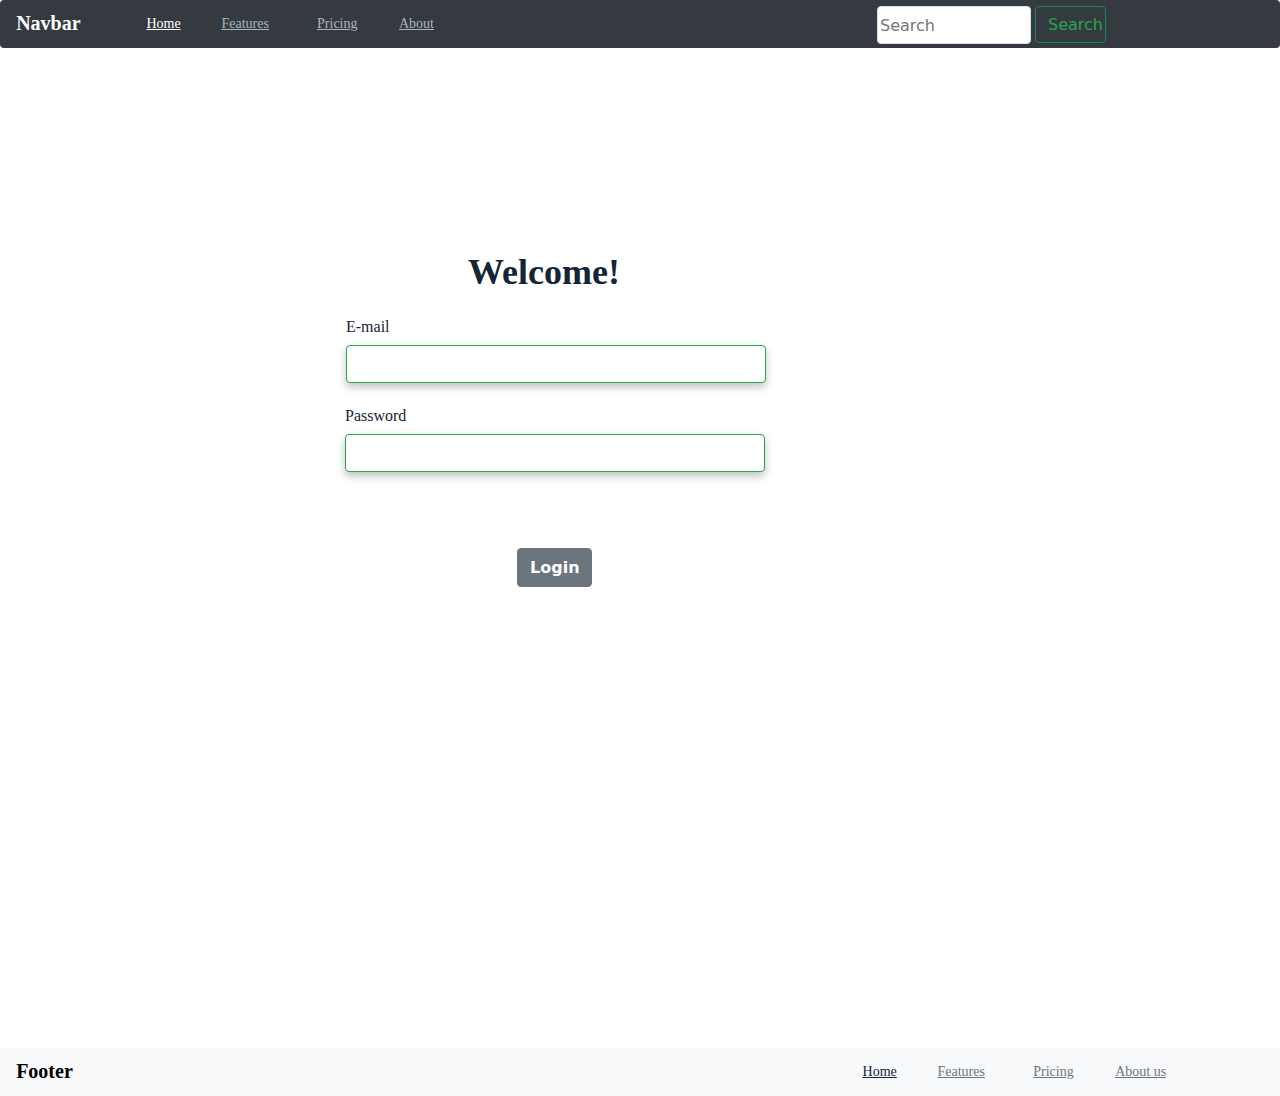
==== index.html @ 67b47856 "Update index.html" ====
<!DOCTYPE html>
<html lang="en">
    <head>
        <meta name="viewport" content="width=device-width, initial-scale=1.0">
        <link rel="stylesheet" href="j.css">
        <link href="https://cdn.jsdelivr.net/npm/bootstrap@5.2.3/dist/css/bootstrap.min.css" rel="stylesheet">

    </head>
    <body>
        <header class="navbar" class="container-fluid">
            <div class="navbar-bg" style="background: #343A40;border-radius: 4px;"></div>
            <div class="Navbar" style="font-family: 'Inter';font-style: normal;font-weight: 800;font-size: 20px;line-height: 24px;color: #FFFFFF;">Navbar</div>
            <div class="navigation-link">
                <a style="color: #FFFFFF;position: absolute; left: 11.44%; right: 84.95%; top: 33.33%; bottom: 33.33%; " href="">Home</a>
                <a style="color: #ABB5BE;position: absolute; left: 17.3%; right: 77.48%; top: 33.33%; bottom: 33.33%; "href="">Features</a>
                <a style="color: #ABB5BE;position: absolute; left: 24.77%; right: 71.08%; top: 33.33%; bottom: 33.33%; "href="">Pricing</a>
                <a style="color: #ABB5BE;position: absolute; left: 31.17%; right: 65.23%; top: 33.33%; bottom: 33.33%; "href="">About</a>
            </div>
            <form action="">
                <div>
                    <input type="text" placeholder="Search"style="box-sizing: border-box; position: absolute; width: 154px; height: 38px; left: 877px; top: 6px; border: 1px solid #DEE2E6; border-radius: 4px;background: #FFFFFF;"><br><br>
                </div>
                <button type="button" class="btn btn-success" style="position: absolute; width: 71px; height: 37px; left: 1035px; top: 6px;border-radius: 4px;background-color: #343A40;color: #28A745;">Search</button>
            </form>
        </header>
        
        <div class="landingPage" class="container-fluid">
            <h1 class="welcome">Welcome!</h1>
            <form action="">
                <label class="E-mail" style="color: #152536;">E-mail</label>
                <div>
                    <input type="email" class="inputSuccess" style="position: absolute;width: 420px;height: 38px;left: 346px;top: 297px;filter: drop-shadow(0px 4px 4px rgba(0, 0, 0, 0.25));"><br><br>
                </div>
                <label class="password"style="color: #152536;">Password</label>
                <div>
                    <input type="password" class="inputSuccess" style="position: absolute; width: 420px; height: 38px; left: 345px; top: 386px; filter: drop-shadow(0px 4px 4px rgba(0, 0, 0, 0.25));"><br><br>
                </div>
                <button type="button" class="btn btn-secondary" style="position: absolute; width: 75px; height: 39px; left: 517px; top: 500px;background: #6C757D; border-radius: 4px;font-size: 16px;font-weight: 600;">Login</button>
            </form>

        </div>

        <footer class="navbar" class="container-fluid">
            <div class="navbar-bg"style="background: #F8F9FA;border-radius: 4px;"></div>
            <h5 style="position: absolute; left: 1.26%; right: 92.97%; top: 22.92%; bottom: 27.08%;color: #000000; font-family: 'Inter'; font-style: normal; font-weight: 700 ;font-size: 20px; line-height: 24px;">Footer</h5>
            <div class="navigation-item">
                <a style="color: #152536;position: absolute; left: 67.39%; right: 29.01%; top: 33.33%; bottom: 33.33%; font-family: 'Inter'; font-style: normal; font-weight: 400; font-size: 14px; line-height: 16px;"href="">Home</a>
                <a style="color: #6C757D;position: absolute; left: 73.24%; right: 21.53%; top: 33.33%; bottom: 33.33%; font-family: 'Inter'; font-style: normal; font-weight: 400; font-size: 14px; line-height: 16px;"href="">Features</a>
                <a style="color: #6C757D;position: absolute; left: 80.72%; right: 15.14%; top: 33.33%; bottom: 33.33%; font-family: 'Inter'; font-style: normal; font-weight: 400; font-size: 14px; line-height: 16px;"href="">Pricing</a>
                <a style="color: #6C757D;position: absolute; left: 87.12%; right: 7.48%; top: 33.33%; bottom: 33.33%; font-family: 'Inter'; font-style: normal; font-weight: 400; font-size: 14px; line-height: 16px;"href="">About us</a>
            </div>
        </footer>
    </body>
</html>
---- j.css ----
.navbar{
    position: relative;
    width: auto;
    height: 48px;
}
.navbar-bg{
    position: absolute;
    left: 0%;
    right: 0%;
    top: 0%;
    bottom: 0%;
}
.navbar-bg-dark{
    background-color: #343A40;
    border-radius: 4px;
}
.navbar-bg-regular{
    background-color: #F8F9FA;
    border-radius: 4px;
}
.navigation-item{
    font-family: 'Inter';
    font-style: normal;
    font-weight: 400;
    font-size: 14px;
    line-height: 16px;
}

.landingPage{
    position: relative;
    width: 1110px;
    height: 1000px;

    background: #FFFFFF;
}
.welcome{
    position: absolute;
    width: 173px;
    height: 44px;
    left: 468px;
    top: 202px;
    
    font-family: 'Inter';
    font-style: normal;
    font-weight: 600;
    font-size: 36px;
    line-height: 44px;color: #152536;
}
.E-mail{
    position: absolute;
    width: 48px;
    height: 21px;
    left: 346px;
    top: 268px;

    font-family: 'Inter';
    font-style: normal;
    font-weight: 400;
    font-size: 16px;
    line-height: 21px;
}
.password{
    position: absolute;
    width: 74px;
    height: 21px;
    left: 345px;
    top: 357px;

    font-family: 'Inter';
    font-style: normal;
    font-weight: 400;
    font-size: 16px;
    line-height: 21px;
}
.inputSuccess{
    box-sizing: border-box;

    position: absolute;
    left: 0%;
    right: 0%;
    top: 0%;
    bottom: 0%;

    background: #FFFFFF;

    border: 1px solid #28A745;
    border-radius: 4px;
}
.Navbar{
    position: absolute;
    left: 1.26%;
    right: 92.34%;
    top: 22.92%;
    bottom: 27.08%;
}
.navigation-link{
    font-family: 'Inter';
    font-style: normal;
    font-weight: 400;
    font-size: 14px;
    line-height: 16px;
}
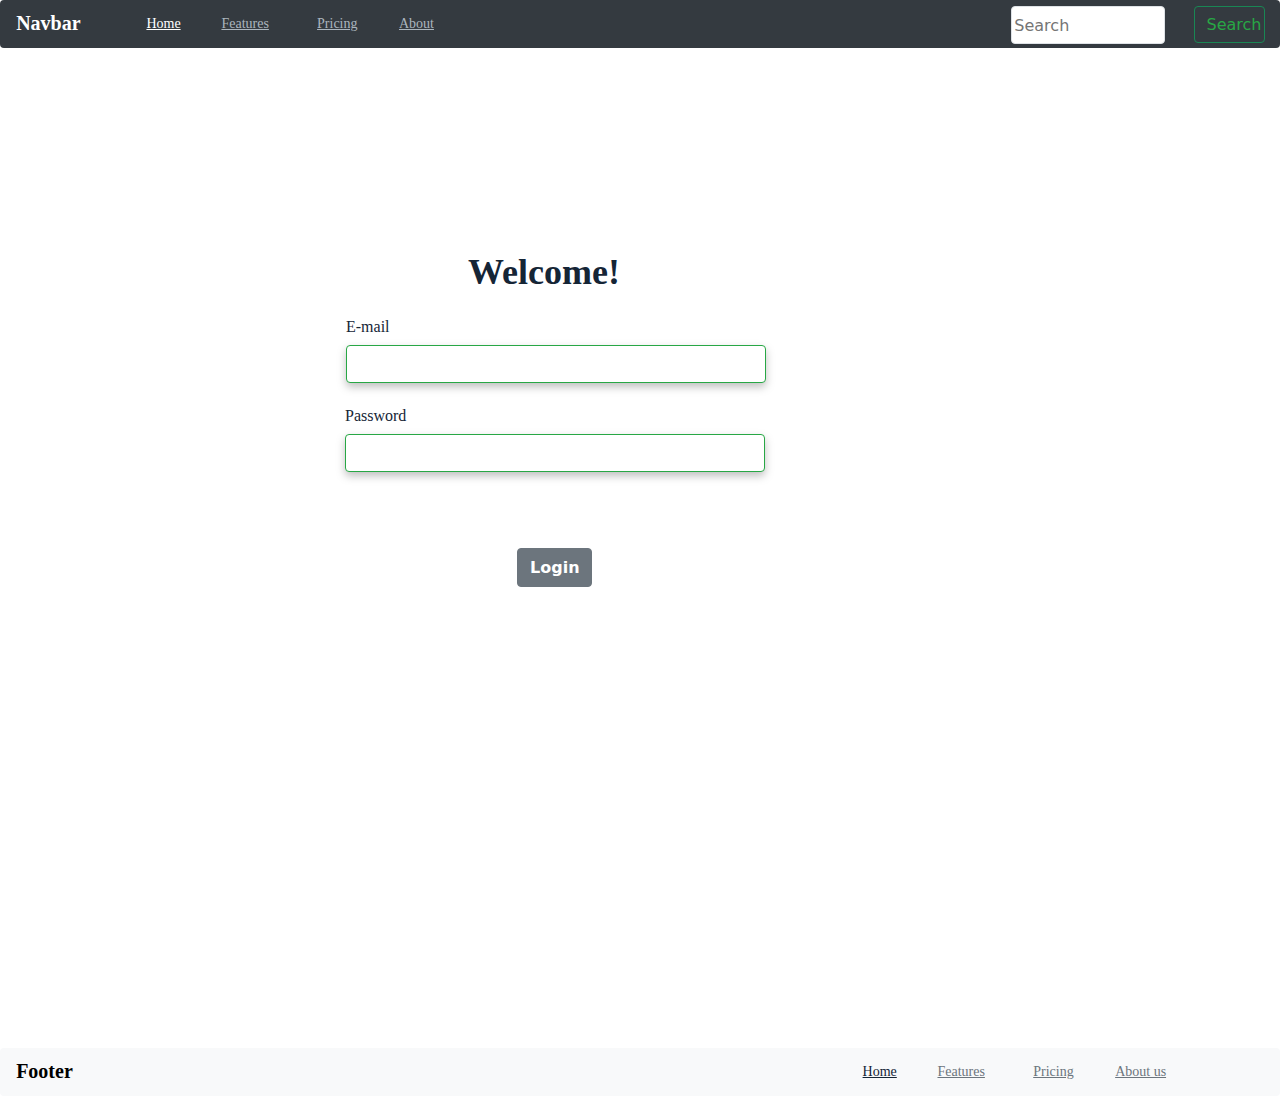
==== commit 257ed58f: "Update index.html" ====
--- a/index.html
+++ b/index.html
@@ -1,13 +1,13 @@
 <!DOCTYPE html>
 <html lang="en">
-    <head>
+    <head>
         <meta name="viewport" content="width=device-width, initial-scale=1.0">
         <link rel="stylesheet" href="j.css">
         <link href="https://cdn.jsdelivr.net/npm/bootstrap@5.2.3/dist/css/bootstrap.min.css" rel="stylesheet">
 
     </head>
     <body>
-        <header class="navbar" class="container-fluid">
+        <header class="navbar container-fluid">
             <div class="navbar-bg" style="background: #343A40;border-radius: 4px;"></div>
             <div class="Navbar" style="font-family: 'Inter';font-style: normal;font-weight: 800;font-size: 20px;line-height: 24px;color: #FFFFFF;">Navbar</div>
             <div class="navigation-link">
@@ -18,13 +18,13 @@
             </div>
             <form action="">
                 <div>
-                    <input type="text" placeholder="Search"style="box-sizing: border-box; position: absolute; width: 154px; height: 38px; left: 877px; top: 6px; border: 1px solid #DEE2E6; border-radius: 4px;background: #FFFFFF;"><br><br>
+                    <input type="text" placeholder="Search"style="box-sizing: border-box; position: absolute; width: 154px; height: 38px; left: calc(8770%/111); top: 6px; border: 1px solid #DEE2E6; border-radius: 4px;background: #FFFFFF;"><br><br>
                 </div>
-                <button type="button" class="btn btn-success" style="position: absolute; width: 71px; height: 37px; left: 1035px; top: 6px;border-radius: 4px;background-color: #343A40;color: #28A745;">Search</button>
+                <button type="button" class="btn btn-success" style="position: absolute; width: 71px; height: 37px; left: calc(3450%/37); top: 6px;border-radius: 4px;background-color: #343A40;color: #28A745;">Search</button>
             </form>
         </header>
         
-        <div class="landingPage" class="container-fluid">
+        <div class="landingPage container-fluid">
             <h1 class="welcome">Welcome!</h1>
             <form action="">
                 <label class="E-mail" style="color: #152536;">E-mail</label>
@@ -40,7 +40,7 @@
 
         </div>
 
-        <footer class="navbar" class="container-fluid">
+        <footer class="navbar container-fluid">
             <div class="navbar-bg"style="background: #F8F9FA;border-radius: 4px;"></div>
             <h5 style="position: absolute; left: 1.26%; right: 92.97%; top: 22.92%; bottom: 27.08%;color: #000000; font-family: 'Inter'; font-style: normal; font-weight: 700 ;font-size: 20px; line-height: 24px;">Footer</h5>
             <div class="navigation-item">
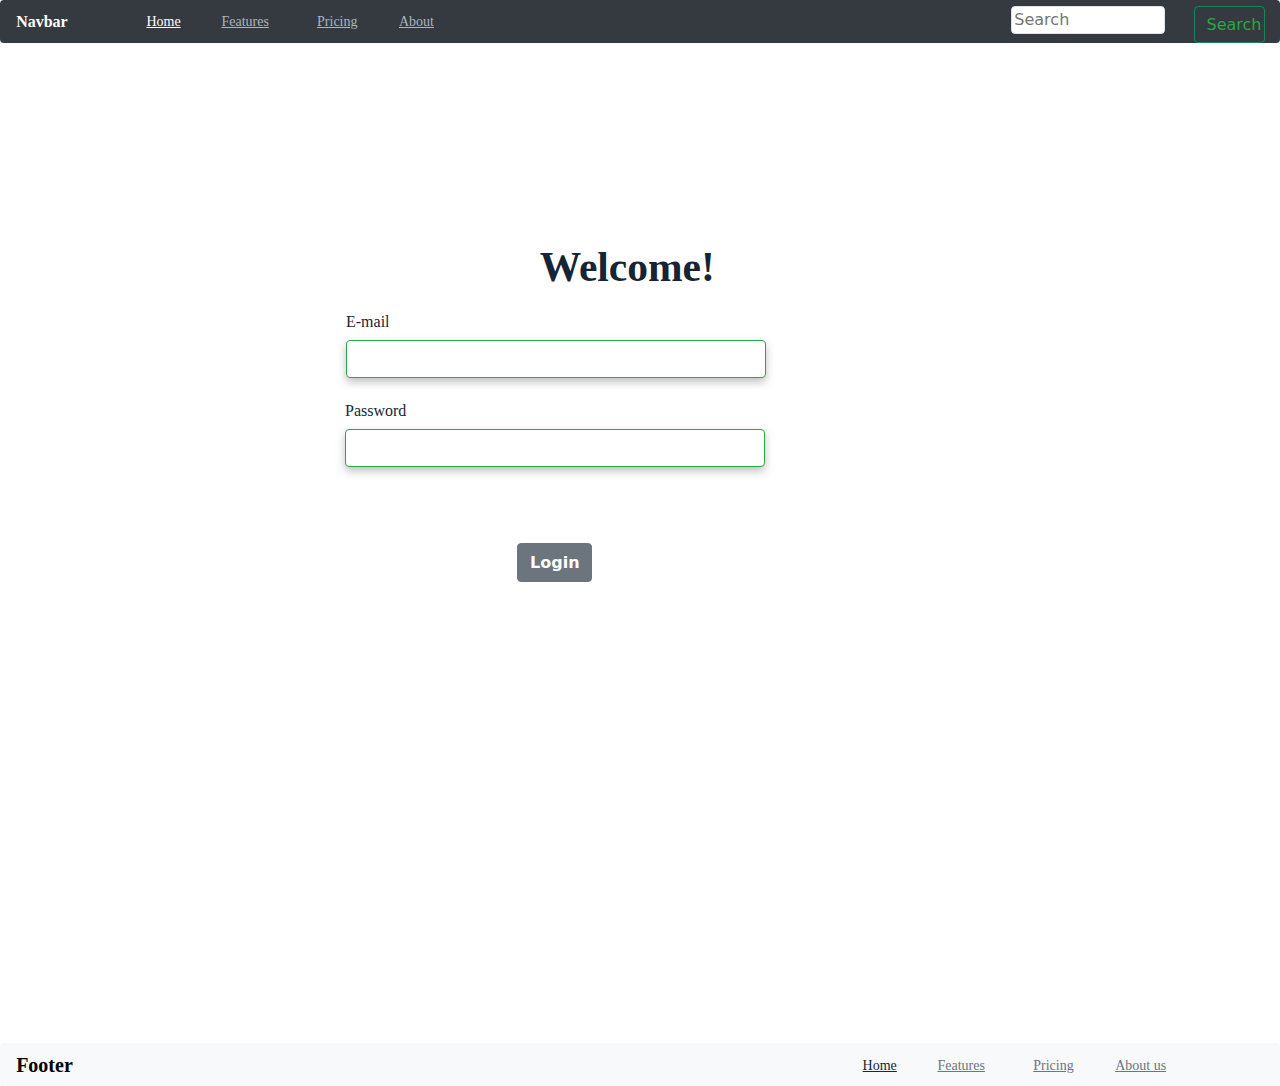
==== commit bd0d0228: "d" ====
--- a/index.html
+++ b/index.html
@@ -4,12 +4,12 @@
         <meta name="viewport" content="width=device-width, initial-scale=1.0">
         <link rel="stylesheet" href="j.css">
         <link href="https://cdn.jsdelivr.net/npm/bootstrap@5.2.3/dist/css/bootstrap.min.css" rel="stylesheet">
-
+        
     </head>
     <body>
         <header class="navbar container-fluid">
             <div class="navbar-bg" style="background: #343A40;border-radius: 4px;"></div>
-            <div class="Navbar" style="font-family: 'Inter';font-style: normal;font-weight: 800;font-size: 20px;line-height: 24px;color: #FFFFFF;">Navbar</div>
+            <div class="Navbar" style="font-family: 'Inter';font-style: normal;font-weight: 800;font-size: calc(710/111)vw;line-height: 24px;color: #FFFFFF;">Navbar</div>
             <div class="navigation-link">
                 <a style="color: #FFFFFF;position: absolute; left: 11.44%; right: 84.95%; top: 33.33%; bottom: 33.33%; " href="">Home</a>
                 <a style="color: #ABB5BE;position: absolute; left: 17.3%; right: 77.48%; top: 33.33%; bottom: 33.33%; "href="">Features</a>
@@ -18,7 +18,7 @@
             </div>
             <form action="">
                 <div>
-                    <input type="text" placeholder="Search"style="box-sizing: border-box; position: absolute; width: 154px; height: 38px; left: calc(8770%/111); top: 6px; border: 1px solid #DEE2E6; border-radius: 4px;background: #FFFFFF;"><br><br>
+                    <input type="text" placeholder="Search"style="box-sizing: border-box; position: absolute; width: 154px; height: calc(475/6)%; left: calc(8770%/111); top: 6px; border: 1px solid #DEE2E6; border-radius: 4px;background: #FFFFFF;"><br><br>
                 </div>
                 <button type="button" class="btn btn-success" style="position: absolute; width: 71px; height: 37px; left: calc(3450%/37); top: 6px;border-radius: 4px;background-color: #343A40;color: #28A745;">Search</button>
             </form>
--- a/j.css
+++ b/j.css
@@ -1,7 +1,8 @@
+
 .navbar{
     position: relative;
     width: auto;
-    height: 48px;
+    height: 4.8vh;
 }
 .navbar-bg{
     position: absolute;
@@ -37,13 +38,13 @@
     position: absolute;
     width: 173px;
     height: 44px;
-    left: 468px;
+    left: calc(1560vw/37);
     top: 202px;
     
     font-family: 'Inter';
     font-style: normal;
     font-weight: 600;
-    font-size: 36px;
+    font-size: calc(120vw/37);
     line-height: 44px;color: #152536;
 }
 .E-mail{
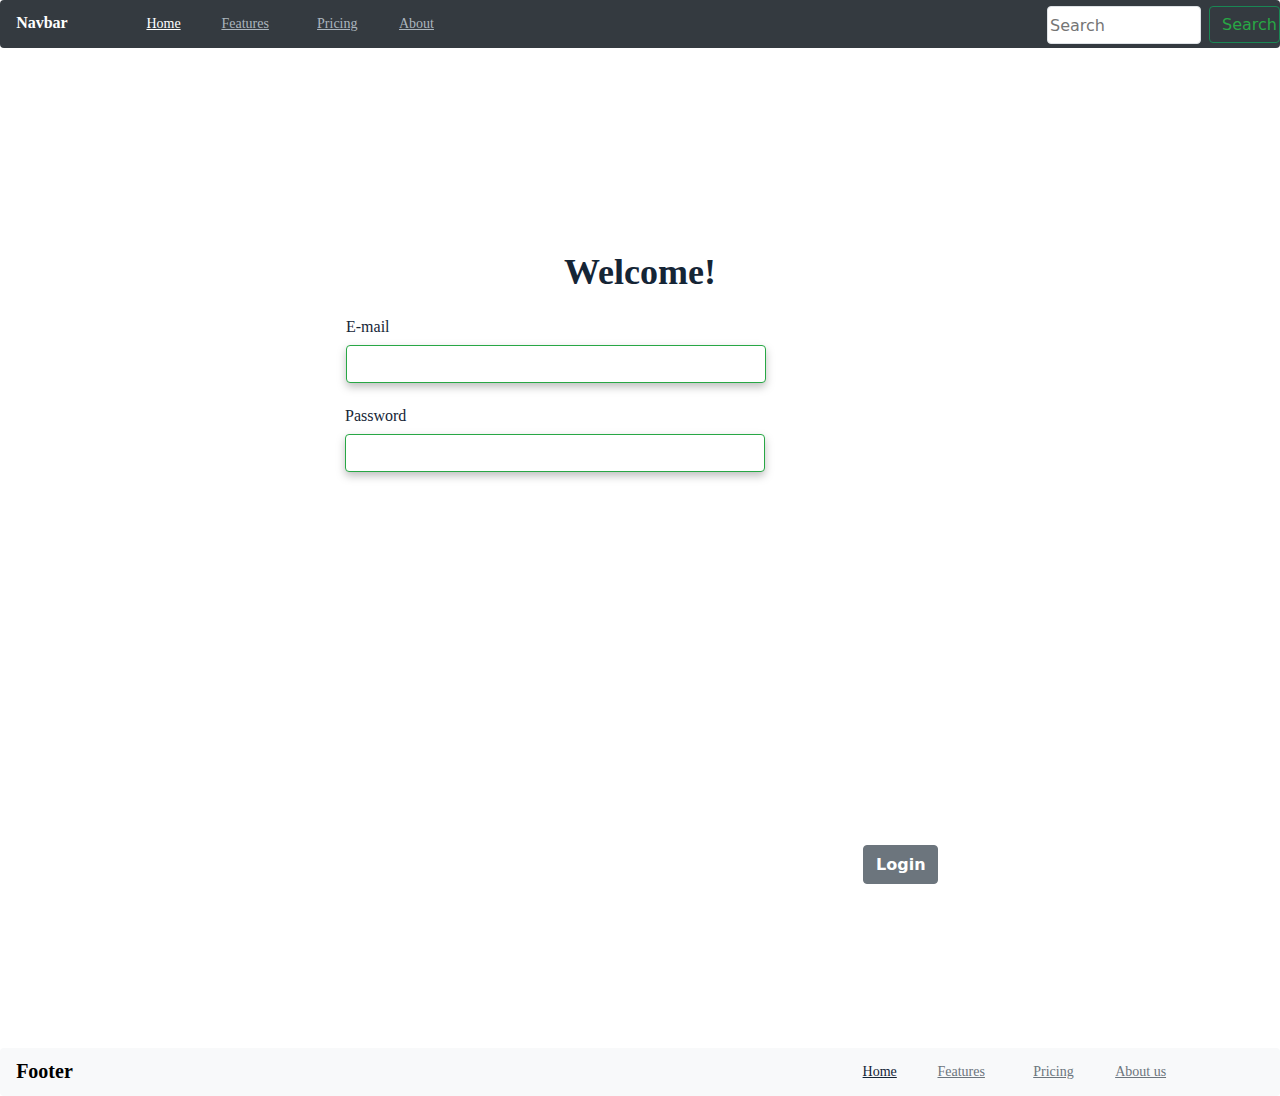
==== commit 30a26f1b: "f" ====
--- a/index.html
+++ b/index.html
@@ -16,12 +16,11 @@
                 <a style="color: #ABB5BE;position: absolute; left: 24.77%; right: 71.08%; top: 33.33%; bottom: 33.33%; "href="">Pricing</a>
                 <a style="color: #ABB5BE;position: absolute; left: 31.17%; right: 65.23%; top: 33.33%; bottom: 33.33%; "href="">About</a>
             </div>
-            <form action="">
-                <div>
-                    <input type="text" placeholder="Search"style="box-sizing: border-box; position: absolute; width: 154px; height: calc(475/6)%; left: calc(8770%/111); top: 6px; border: 1px solid #DEE2E6; border-radius: 4px;background: #FFFFFF;"><br><br>
-                </div>
-                <button type="button" class="btn btn-success" style="position: absolute; width: 71px; height: 37px; left: calc(3450%/37); top: 6px;border-radius: 4px;background-color: #343A40;color: #28A745;">Search</button>
-            </form>
+
+            <div>
+                <input type="text" placeholder="Search"style="box-sizing: border-box; position: absolute; width: 154px; height: 38px; right: 79px; top: 6px; border: 1px solid #DEE2E6; border-radius: 4px;background: #FFFFFF;"spellcheck="false"><br><br>
+            </div>
+            <button type="button" class="btn btn-success" style="position: absolute; width: 71px; height: 37px; right: calc(40px/1110); top: 6px;border-radius: 4px;background-color: #343A40;color: #28A745;">Search</button>
         </header>
         
         <div class="landingPage container-fluid">
@@ -35,7 +34,7 @@
                 <div>
                     <input type="password" class="inputSuccess" style="position: absolute; width: 420px; height: 38px; left: 345px; top: 386px; filter: drop-shadow(0px 4px 4px rgba(0, 0, 0, 0.25));"><br><br>
                 </div>
-                <button type="button" class="btn btn-secondary" style="position: absolute; width: 75px; height: 39px; left: 517px; top: 500px;background: #6C757D; border-radius: 4px;font-size: 16px;font-weight: 600;">Login</button>
+                <button type="button" class="btn btn-secondary" style="position: absolute; width: 75px; height: 39px; left: 517px; top: 500px;background: #6C757D; border-radius: 4px;font-size: 16px;font-weight: 600; margin: 297px 346px;">Login</button>
             </form>
 
         </div>
--- a/j.css
+++ b/j.css
@@ -2,7 +2,7 @@
 .navbar{
     position: relative;
     width: auto;
-    height: 4.8vh;
+    height: 48px;
 }
 .navbar-bg{
     position: absolute;
@@ -35,16 +35,14 @@
     background: #FFFFFF;
 }
 .welcome{
-    position: absolute;
-    width: 173px;
-    height: 44px;
-    left: calc(1560vw/37);
-    top: 202px;
+    text-align: center;
+    padding: 202px;
+
     
     font-family: 'Inter';
     font-style: normal;
     font-weight: 600;
-    font-size: calc(120vw/37);
+    font-size: 36px;
     line-height: 44px;color: #152536;
 }
 .E-mail{
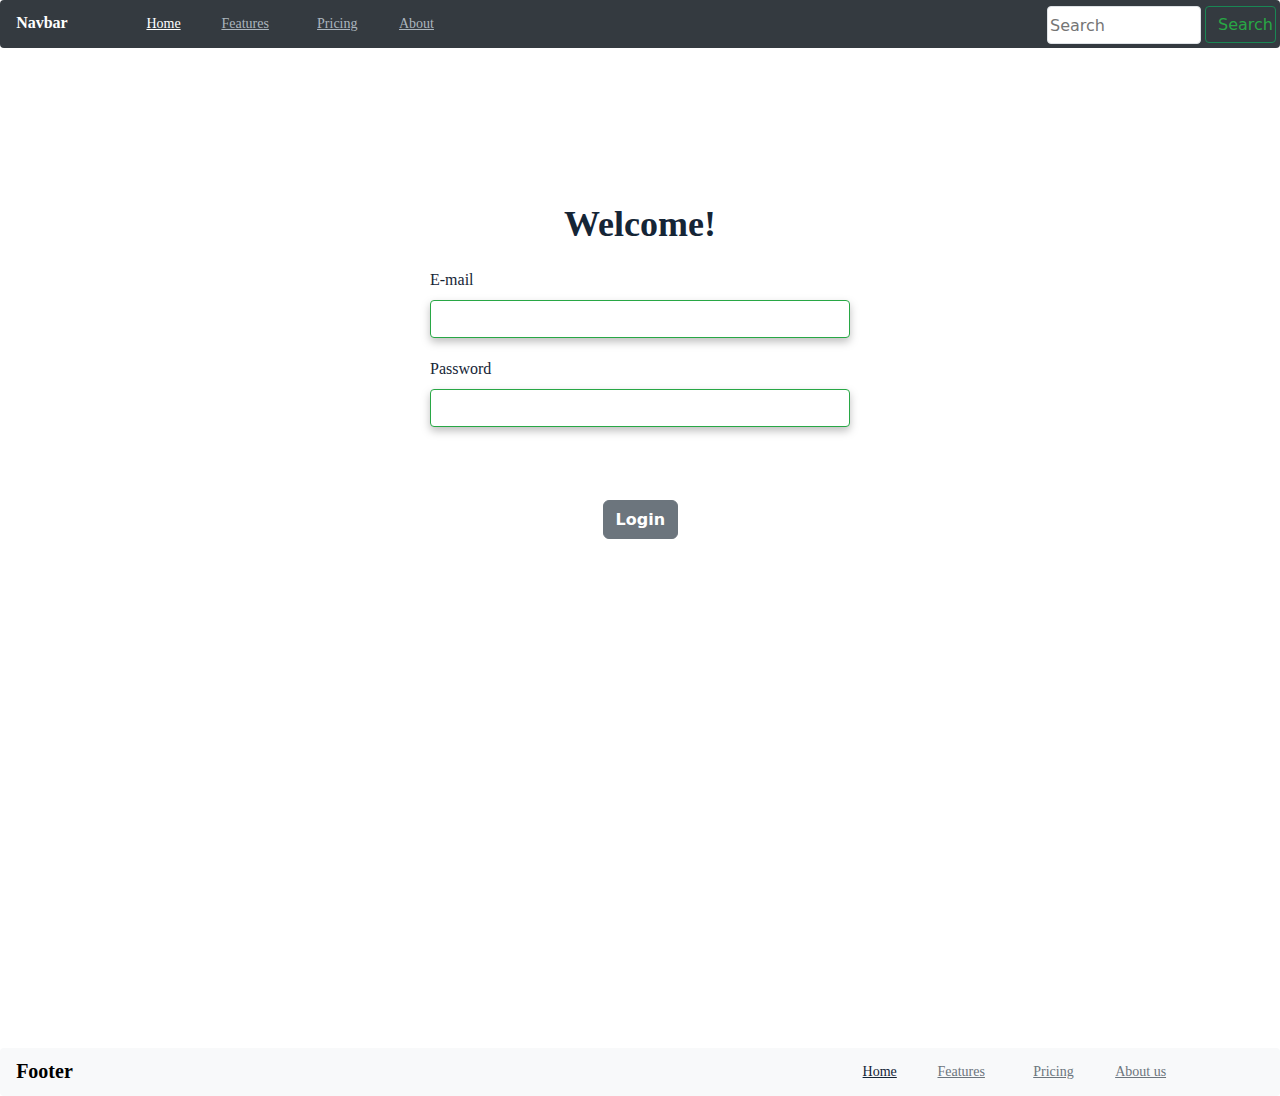
==== commit b951cdca: "fpoewjOFEW" ====
--- a/index.html
+++ b/index.html
@@ -16,27 +16,38 @@
                 <a style="color: #ABB5BE;position: absolute; left: 24.77%; right: 71.08%; top: 33.33%; bottom: 33.33%; "href="">Pricing</a>
                 <a style="color: #ABB5BE;position: absolute; left: 31.17%; right: 65.23%; top: 33.33%; bottom: 33.33%; "href="">About</a>
             </div>
-
-            <div>
+            
+            <div style="height: 38px;width: 229px;position:absolute;right: 4px;bottom: 4px;">
+                <input type="text" placeholder="Search"style="box-sizing: border-box; position: absolute; width: 154px; height: 38px; border: 1px solid #DEE2E6; border-radius: 4px;background: #FFFFFF;"spellcheck="false"><br><br>
+                <button type="button" class="btn btn-success" style="position: absolute; width: 71px; height: 37px; right:0px; top: 0px; border-radius: 4px;background-color: #343A40;color: #28A745;">Search</button>
+            </div>
+            <!-- <div>
                 <input type="text" placeholder="Search"style="box-sizing: border-box; position: absolute; width: 154px; height: 38px; right: 79px; top: 6px; border: 1px solid #DEE2E6; border-radius: 4px;background: #FFFFFF;"spellcheck="false"><br><br>
             </div>
-            <button type="button" class="btn btn-success" style="position: absolute; width: 71px; height: 37px; right: calc(40px/1110); top: 6px;border-radius: 4px;background-color: #343A40;color: #28A745;">Search</button>
+            <button type="button" class="btn btn-success" style="position: absolute; width: 71px; height: 37px; right: calc(40px/1110); top: 6px;border-radius: 4px;background-color: #343A40;color: #28A745;">Search</button> -->
         </header>
         
         <div class="landingPage container-fluid">
-            <h1 class="welcome">Welcome!</h1>
-            <form action="">
-                <label class="E-mail" style="color: #152536;">E-mail</label>
-                <div>
-                    <input type="email" class="inputSuccess" style="position: absolute;width: 420px;height: 38px;left: 346px;top: 297px;filter: drop-shadow(0px 4px 4px rgba(0, 0, 0, 0.25));"><br><br>
+            <div style="position:relative; text-align:center; top: 154px;">
+                <label class="welcome">Welcome!</label>
+            </div>
+            <div style="top: 176px;position: relative;">
+                <div style="width: 420px;height: 67px;margin: 0 auto;">
+                    <label class="E-mail" style="color: #152536;">E-mail</label>
+                    <form action="" style="margin-top: 8px;">
+                        <input type="email" class="inputSuccess" style="width: 420px;height: 38px;filter: drop-shadow(0px 4px 4px rgba(0, 0, 0, 0.25));"><br><br>
+                    </form>
                 </div>
-                <label class="password"style="color: #152536;">Password</label>
-                <div>
-                    <input type="password" class="inputSuccess" style="position: absolute; width: 420px; height: 38px; left: 345px; top: 386px; filter: drop-shadow(0px 4px 4px rgba(0, 0, 0, 0.25));"><br><br>
+                <div style="width: 420px;height: 67px;margin:0 auto;padding-top: 22px;">
+                    <label class="password"style="color: #152536;">Password</label>
+                    <form action="" style="margin-top: 8px;">
+                        <input type="password" class="inputSuccess" style="width: 420px; height: 38px; filter: drop-shadow(0px 4px 4px rgba(0, 0, 0, 0.25));"><br><br>
+                    </form>
                 </div>
-                <button type="button" class="btn btn-secondary" style="position: absolute; width: 75px; height: 39px; left: 517px; top: 500px;background: #6C757D; border-radius: 4px;font-size: 16px;font-weight: 600; margin: 297px 346px;">Login</button>
-            </form>
-
+                <div style="width: 75px;height: 39px;margin: 0 auto;padding-top: 98px;">
+                    <button type="button" class="btn btn-secondary" style="width: 75px; height: 39px;background: #6C757D;font-size: 16px;font-weight: 600;">Login</button>        
+                </div>
+            </div>
         </div>
 
         <footer class="navbar container-fluid">
@@ -50,4 +61,4 @@
             </div>
         </footer>
     </body>
-</html>
+</html>--- a/j.css
+++ b/j.css
@@ -1,7 +1,6 @@
-
 .navbar{
     position: relative;
-    width: auto;
+    width: 100vw;
     height: 48px;
 }
 .navbar-bg{
@@ -35,10 +34,6 @@
     background: #FFFFFF;
 }
 .welcome{
-    text-align: center;
-    padding: 202px;
-
-    
     font-family: 'Inter';
     font-style: normal;
     font-weight: 600;
@@ -46,11 +41,7 @@
     line-height: 44px;color: #152536;
 }
 .E-mail{
-    position: absolute;
-    width: 48px;
-    height: 21px;
-    left: 346px;
-    top: 268px;
+
 
     font-family: 'Inter';
     font-style: normal;
@@ -59,11 +50,7 @@
     line-height: 21px;
 }
 .password{
-    position: absolute;
-    width: 74px;
-    height: 21px;
-    left: 345px;
-    top: 357px;
+
 
     font-family: 'Inter';
     font-style: normal;
@@ -74,11 +61,6 @@
 .inputSuccess{
     box-sizing: border-box;
 
-    position: absolute;
-    left: 0%;
-    right: 0%;
-    top: 0%;
-    bottom: 0%;
 
     background: #FFFFFF;
 
@@ -98,4 +80,4 @@
     font-weight: 400;
     font-size: 14px;
     line-height: 16px;
-}
+}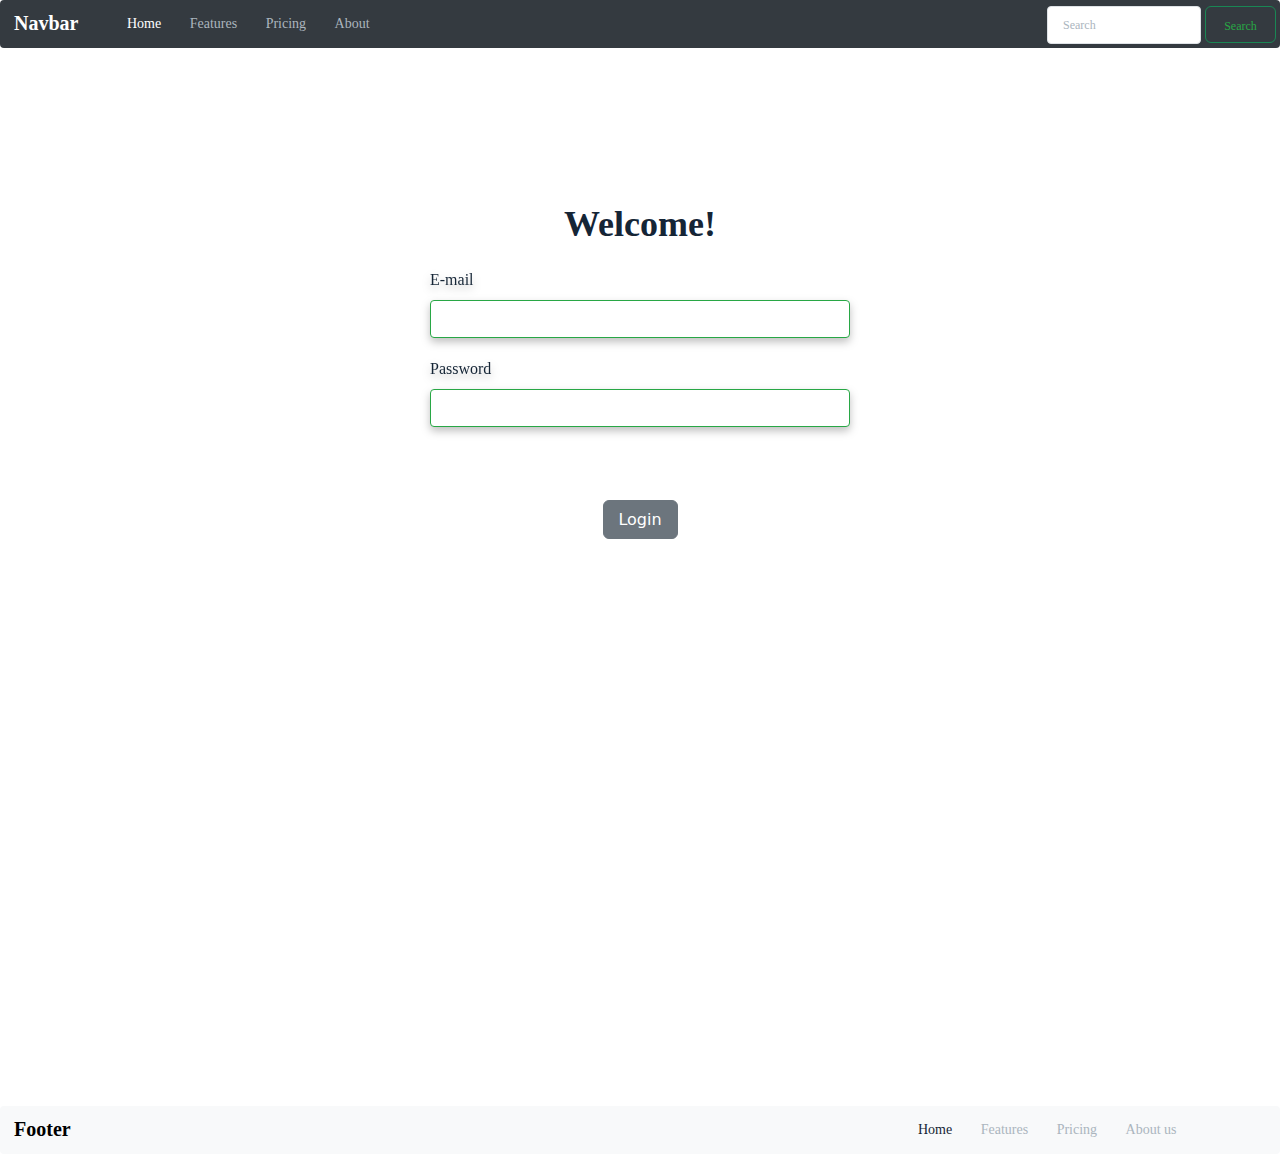
==== commit dc05d9e7: "f" ====
--- a/index.html
+++ b/index.html
@@ -4,61 +4,60 @@
         <meta name="viewport" content="width=device-width, initial-scale=1.0">
         <link rel="stylesheet" href="j.css">
         <link href="https://cdn.jsdelivr.net/npm/bootstrap@5.2.3/dist/css/bootstrap.min.css" rel="stylesheet">
-        
     </head>
+    
     <body>
         <header class="navbar container-fluid">
             <div class="navbar-bg" style="background: #343A40;border-radius: 4px;"></div>
-            <div class="Navbar" style="font-family: 'Inter';font-style: normal;font-weight: 800;font-size: calc(710/111)vw;line-height: 24px;color: #FFFFFF;">Navbar</div>
-            <div class="navigation-link">
-                <a style="color: #FFFFFF;position: absolute; left: 11.44%; right: 84.95%; top: 33.33%; bottom: 33.33%; " href="">Home</a>
-                <a style="color: #ABB5BE;position: absolute; left: 17.3%; right: 77.48%; top: 33.33%; bottom: 33.33%; "href="">Features</a>
-                <a style="color: #ABB5BE;position: absolute; left: 24.77%; right: 71.08%; top: 33.33%; bottom: 33.33%; "href="">Pricing</a>
-                <a style="color: #ABB5BE;position: absolute; left: 31.17%; right: 65.23%; top: 33.33%; bottom: 33.33%; "href="">About</a>
+            <div class="navbar-label" >Navbar</div>
+            <div class="navigation-links top-link">
+                <a style="color: #FFFFFF;" href="">Home</a>
+                <a class="not-home" href="">Features</a>
+                <a class="not-home" href="">Pricing</a>
+                <a class="not-home" href="">About</a>
             </div>
             
             <div style="height: 38px;width: 229px;position:absolute;right: 4px;bottom: 4px;">
-                <input type="text" placeholder="Search"style="box-sizing: border-box; position: absolute; width: 154px; height: 38px; border: 1px solid #DEE2E6; border-radius: 4px;background: #FFFFFF;"spellcheck="false"><br><br>
-                <button type="button" class="btn btn-success" style="position: absolute; width: 71px; height: 37px; right:0px; top: 0px; border-radius: 4px;background-color: #343A40;color: #28A745;">Search</button>
+                <input class="Search" type="text" placeholder="Search"spellcheck="false"><br><br>
+                <button type="button" class="btn btn-outline-success Search-button" ><span class="kls">Search</span></button>
             </div>
-            <!-- <div>
-                <input type="text" placeholder="Search"style="box-sizing: border-box; position: absolute; width: 154px; height: 38px; right: 79px; top: 6px; border: 1px solid #DEE2E6; border-radius: 4px;background: #FFFFFF;"spellcheck="false"><br><br>
-            </div>
-            <button type="button" class="btn btn-success" style="position: absolute; width: 71px; height: 37px; right: calc(40px/1110); top: 6px;border-radius: 4px;background-color: #343A40;color: #28A745;">Search</button> -->
+            <button type="button" class="btn btn-success">Search</button>
         </header>
         
-        <div class="landingPage container-fluid">
-            <div style="position:relative; text-align:center; top: 154px;">
-                <label class="welcome">Welcome!</label>
-            </div>
-            <div style="top: 176px;position: relative;">
-                <div style="width: 420px;height: 67px;margin: 0 auto;">
-                    <label class="E-mail" style="color: #152536;">E-mail</label>
-                    <form action="" style="margin-top: 8px;">
-                        <input type="email" class="inputSuccess" style="width: 420px;height: 38px;filter: drop-shadow(0px 4px 4px rgba(0, 0, 0, 0.25));"><br><br>
-                    </form>
+        <div class="landingPage" style="position: relative;">
+            <div class="landingPage-content">
+                <h1 class="welcome">Welcome!</h1>
+                <div style="margin-top: 22px;height: 67px;">
+                    <label class="input-label">E-mail</label>
+                    <div style="margin-top:8px;">
+                        <form action="" style="padding-top:8xp;height: 38px;">
+                            <input type="email" class="inputSuccess"><br><br>
+                        </form>
+                    </div>
                 </div>
-                <div style="width: 420px;height: 67px;margin:0 auto;padding-top: 22px;">
-                    <label class="password"style="color: #152536;">Password</label>
-                    <form action="" style="margin-top: 8px;">
-                        <input type="password" class="inputSuccess" style="width: 420px; height: 38px; filter: drop-shadow(0px 4px 4px rgba(0, 0, 0, 0.25));"><br><br>
-                    </form>
+                <div style="margin-top: 22px;height: 67px;">
+                    <label class="input-label">Password</label>
+                    <div style="margin-top: 8px;">
+                        <form action="" style="padding-top:8xp;height: 38px;">
+                            <input type="password" class="inputSuccess"><br><br>
+                        </form>
+                    </div>
                 </div>
-                <div style="width: 75px;height: 39px;margin: 0 auto;padding-top: 98px;">
-                    <button type="button" class="btn btn-secondary" style="width: 75px; height: 39px;background: #6C757D;font-size: 16px;font-weight: 600;">Login</button>        
+                <div style="height:39px; width:75px;margin: 76px auto auto auto;">
+                    <button type="button" class="btn btn-secondary login-button">Login</button>
                 </div>
             </div>
         </div>
 
         <footer class="navbar container-fluid">
             <div class="navbar-bg"style="background: #F8F9FA;border-radius: 4px;"></div>
-            <h5 style="position: absolute; left: 1.26%; right: 92.97%; top: 22.92%; bottom: 27.08%;color: #000000; font-family: 'Inter'; font-style: normal; font-weight: 700 ;font-size: 20px; line-height: 24px;">Footer</h5>
-            <div class="navigation-item">
-                <a style="color: #152536;position: absolute; left: 67.39%; right: 29.01%; top: 33.33%; bottom: 33.33%; font-family: 'Inter'; font-style: normal; font-weight: 400; font-size: 14px; line-height: 16px;"href="">Home</a>
-                <a style="color: #6C757D;position: absolute; left: 73.24%; right: 21.53%; top: 33.33%; bottom: 33.33%; font-family: 'Inter'; font-style: normal; font-weight: 400; font-size: 14px; line-height: 16px;"href="">Features</a>
-                <a style="color: #6C757D;position: absolute; left: 80.72%; right: 15.14%; top: 33.33%; bottom: 33.33%; font-family: 'Inter'; font-style: normal; font-weight: 400; font-size: 14px; line-height: 16px;"href="">Pricing</a>
-                <a style="color: #6C757D;position: absolute; left: 87.12%; right: 7.48%; top: 33.33%; bottom: 33.33%; font-family: 'Inter'; font-style: normal; font-weight: 400; font-size: 14px; line-height: 16px;"href="">About us</a>
+            <h5 class="navbar-label" style="color: #000000; font-family: 'Inter'; font-style: normal; font-weight: 700 ;font-size: 20px; line-height: 24px;">Footer</h5>
+            <div class="navigation-links bottom-link">
+                <a style="color: #152536;" href="">Home</a>
+                <a class="not-home" href="">Features</a>
+                <a class="not-home" href="">Pricing</a>
+                <a class="not-home" href="">About us</a>
             </div>
         </footer>
     </body>
-</html>+</html>
--- a/j.css
+++ b/j.css
@@ -1,6 +1,7 @@
+
 .navbar{
     position: relative;
-    width: 100vw;
+    width: auto;
     height: 48px;
 }
 .navbar-bg{
@@ -28,35 +29,31 @@
 
 .landingPage{
     position: relative;
-    width: 1110px;
-    height: 1000px;
+    height: 904px;
+    width: 100vw;
 
     background: #FFFFFF;
 }
 .welcome{
+    text-align: center;
+
     font-family: 'Inter';
     font-style: normal;
     font-weight: 600;
     font-size: 36px;
-    line-height: 44px;color: #152536;
-}
-.E-mail{
-
-
+    line-height: 44px;
+    color: #152536;
+}
+.input-label{
     font-family: 'Inter';
     font-style: normal;
     font-weight: 400;
     font-size: 16px;
     line-height: 21px;
-}
-.password{
-
-
-    font-family: 'Inter';
-    font-style: normal;
-    font-weight: 400;
-    font-size: 16px;
-    line-height: 21px;
+
+    filter: drop-shadow(0px 4px 4px rgba(0, 0, 0, 0.25));
+
+    color: #152536;
 }
 .inputSuccess{
     box-sizing: border-box;
@@ -66,6 +63,37 @@
 
     border: 1px solid #28A745;
     border-radius: 4px;
+
+    width: 100%;
+    height: 38px;
+    filter: drop-shadow(0px 4px 4px rgba(0, 0, 0, 0.25));}
+.Search{
+    box-sizing: border-box;
+
+    position: absolute;
+    width: 154px;
+    height: 38px;
+
+    background: #FFFFFF;
+
+    border: 1px solid #DEE2E6;
+    border-radius: 4px;
+    padding-left: 15px;
+    padding-top: 12px;
+    padding-bottom: 12px;
+    font-size: 12px;
+}
+.Search::placeholder{
+    font-family: 'Roboto';
+    font-style: normal;
+    font-weight: 400;
+    font-size: 12px;
+    line-height: 14px;
+    position: absolute;
+    width: 37px;
+    height: 14px;
+
+    color: #ABB5BE;
 }
 .Navbar{
     position: absolute;
@@ -74,10 +102,143 @@
     top: 22.92%;
     bottom: 27.08%;
 }
-.navigation-link{
+.navigation-links{
     font-family: 'Inter';
     font-style: normal;
     font-weight: 400;
     font-size: 14px;
     line-height: 16px;
+}
+.top-link{
+    position: absolute;
+    right: auto;
+    left: 127px;
+    top: 16px;
+
+    width: 259px;
+    height: 16px;
+}
+.bottom-link{
+    position: absolute;
+    width: 279px;
+    height: 16px;
+    left: auto;
+    right: 83px;
+    top: 16px;
+
+}
+.navbar-label{
+    position: absolute;
+    left: 14px;
+    right: auto;
+    top: 11px;
+
+    font-family: 'Inter';
+    font-style: normal;
+    font-weight: 800;
+    font-size: 20px;
+    line-height: 24px;
+    color: #FFFFFF;
+}
+.Search-button{
+    position: absolute;
+    width: 71px;
+    height: 37px;
+    right: 0px;
+    top: 0px;
+    border-radius: 4px;
+    background-color: #343A40;
+    text-align: center;    
+    padding-bottom: 12px !important;
+}.kls{
+    width: 37px;
+    height: 14px;
+
+    font-family: 'Roboto';
+    font-style: normal;
+    font-weight: 400;
+    font-size: 12px;
+    line-height: 14px;
+    color: #28A745;
+}
+.login-button{
+    display: flex;
+    flex-direction: row;
+    align-items: center;
+
+    width: 75px;
+    height: 39px;
+
+    background: #6C757D;
+    border-radius: 4px;
+
+    font-family: 'Inter';
+    font-style: normal;
+    font-weight: 600;
+    font-size: 16px;
+    line-height: 19px;
+    text-align: center;
+
+    color: #FFFFFF;
+}
+.not-home{
+    margin-left: 25px;
+
+    color: #ABB5BE;
+}
+.landingPage-content{
+    width: 420px;
+    height: 337;
+    margin: 154px auto auto auto;
+}
+a:link { text-decoration: none; }
+a:visited { text-decoration: none; }
+a:hover { text-decoration: none; }
+a:active { text-decoration: none; }
+@media (width <= 640px){
+    .top-link{
+        right: 258px;
+        left: auto;
+    }
+}
+
+@media (width <= 627px){
+    .navbar-label{
+        left: 5px;
+    }
+}
+/* .navigation-links > a:nth-child(n-2){
+    margin-left: 25px;
+} */
+@media (width <= 625){
+    .Search{
+        width: calc(154%/width);
+    }
+}
+
+@media (width <= 610px){
+    .top-link{
+        display: none;
+    }
+}
+
+@media (width <= 457px){
+    .bottom-link{
+        left: 80px;
+        right: auto;
+    }
+}
+@media (width <=430px){
+    .landingPage-content{
+        width: 98vw;
+    }
+
+    .inputSuccess{
+        width: 94vw;
+    }
+}
+@media (width <= 370px) {
+    .not-home{
+        margin-left: 20px;
+    }
 }